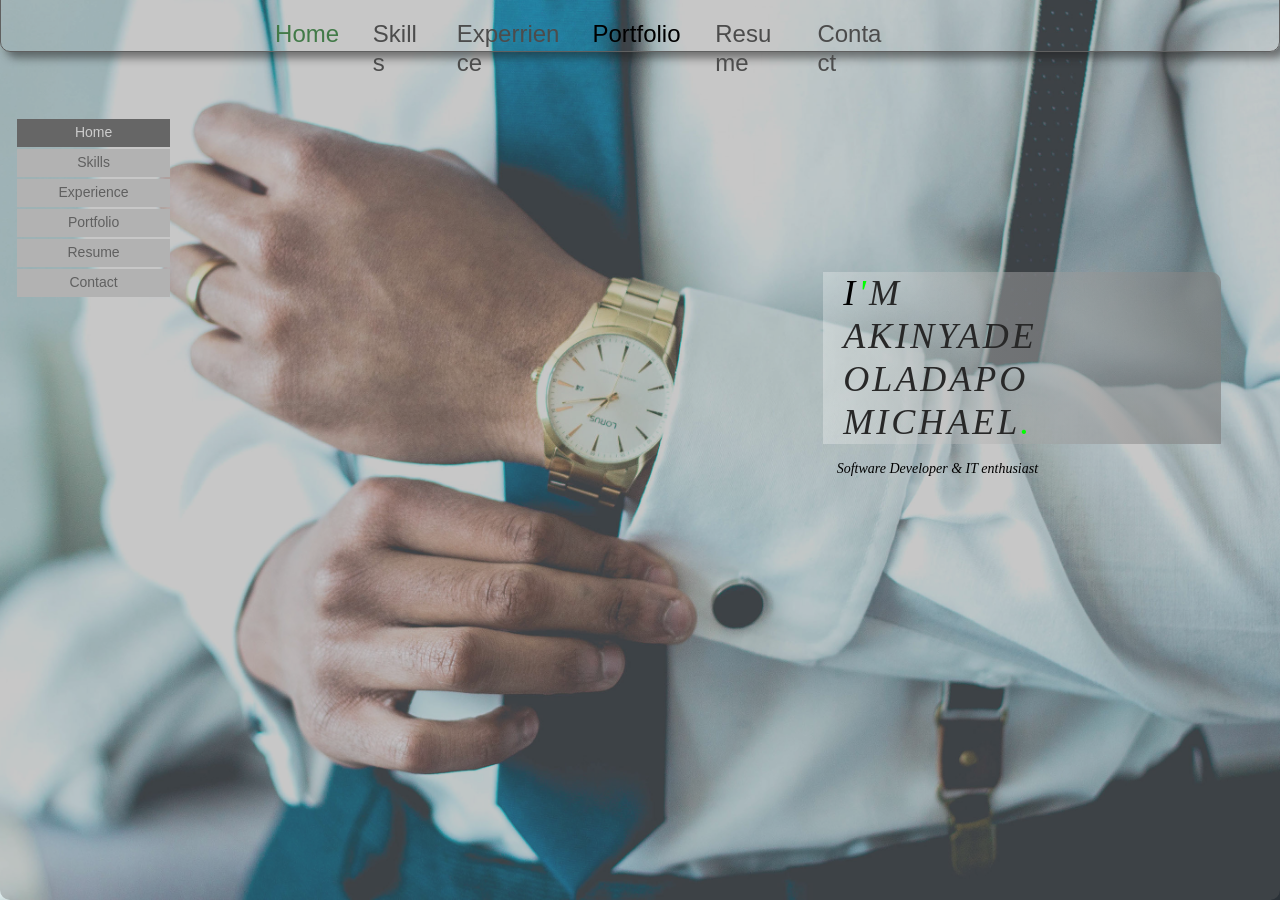
==== index.html @ 0bb9e260 "Update index.html" ====
<!DOCTYPE html>
<html class="nojs html css_verticalspacer" lang="en-US">
 <head>

  <meta http-equiv="Content-type" content="text/html;charset=UTF-8"/>
  <meta name="generator" content="2018.0.0.379"/>
  <meta name="viewport" content="width=device-width, initial-scale=1.0"/>
	 <link href="images/favicon-32x32.png" rel="icon" type="image/x-icon" />
  
  <script type="text/javascript">
   // Update the 'nojs'/'js' class on the html node
document.documentElement.className = document.documentElement.className.replace(/\bnojs\b/g, 'js');

// Check that all required assets are uploaded and up-to-date
if(typeof Muse == "undefined") window.Muse = {}; window.Muse.assets = {"required":["museutils.js", "museconfig.js", "jquery.watch.js", "jquery.musemenu.js", "jquery.musepolyfill.bgsize.js", "require.js", "index.css"], "outOfDate":[]};
</script>
	 
	    <script>
  (function(i,s,o,g,r,a,m){i['GoogleAnalyticsObject']=r;i[r]=i[r]||function(){
  (i[r].q=i[r].q||[]).push(arguments)},i[r].l=1*new Date();a=s.createElement(o),
  m=s.getElementsByTagName(o)[0];a.async=1;a.src=g;m.parentNode.insertBefore(a,m)
  })(window,document,'script','https://www.google-analytics.com/analytics.js','ga');

  ga('create', 'UA-104924282-1', 'auto');
  ga('send', 'pageview');

</script>

  
  <title>Home</title>
  <!-- CSS -->
  <link rel="stylesheet" type="text/css" href="css/site_global.css?crc=444006867"/>
  <link rel="stylesheet" type="text/css" href="css/master_a-master.css?crc=3962577273"/>
  <link rel="stylesheet" type="text/css" href="css/index.css?crc=4160471622" id="pagesheet"/>
  <link href="css/editedCss.css" rel="stylesheet" type="text/css">
    <link href="webfont/stylesheet.css" rel="stylesheet" type="text/css">
  <!-- Other scripts -->
  <script type="text/javascript">
   var __adobewebfontsappname__ = "muse";
</script>
  <!-- JS includes -->
  <!--[if lt IE 9]>
  <script src="scripts/html5shiv.js?crc=4241844378" type="text/javascript"></script>
  <![endif]-->
 
  <!-- Other scripts -->
  <script type="text/javascript">
   try {Typekit.load();} catch(e) {}
</script>
   <!--The following script tag downloads a font from the Adobe Edge Web Fonts server for use within the web page. We recommend that you do not modify it.-->
 <script>var __adobewebfontsappname__="dreamweaver"</script>
 <script src="http://use.edgefonts.net/average:n4:default;advent-pro:n6,n2:default;anonymous-pro:n7,i7:default.js" type="text/javascript"></script>
 </head>
 <body class="museBGSize">

	 
  <div class="rgba-background rounded-corners clearfix borderbox" id="page"><!-- column -->
   <div class="position_content" id="page_position_content">
    <div class="browser_width colelem" id="u364-bw">
     <header class="headerClass">
       <div class="clearfix" id="u364_align_to_page"> <a class="nonblock nontext MuseLinkActive clearfix grpelem" id="u368-4" href="index.html" data-sizePolicy="fixed" data-pintopage="page_fluidx">
         <!-- content -->
         <p>Home</p>
         </a> <a class="nonblock nontext clearfix grpelem" id="u371-4" href="skills.html" data-sizePolicy="fixed" data-pintopage="page_fluidx">
           <!-- content -->
           <p>Skills</p>
           </a> <a class="nonblock nontext clearfix grpelem" id="u374-4" href="experience.html" data-sizePolicy="fixed" data-pintopage="page_fluidx">
             <!-- content -->
             <p>Experrience</p>
             </a> <a class="nonblock nontext clearfix grpelem" id="u377-4" href="portfolio.html" data-sizePolicy="fixed" data-pintopage="page_fluidx">
               <!-- content -->
               <p>Portfolio</p>
               </a> <a class="nonblock nontext clearfix grpelem" id="u380-4" href="https://drive.google.com/file/d/1VL9vpYdP83VgEGeyen7foeqJvXFzO1p0/view?usp=sharing"  target="_blank" data-sizePolicy="fixed" data-pintopage="page_fluidx">
                 <!-- content -->
                 <p>Resume</p>
                 </a> <a class="nonblock nontext clearfix grpelem" id="u383-4" href="contact.html" data-sizePolicy="fixed" data-pintopage="page_fluidx">
                   <!-- content -->
                   <p>Contact</p>
                 </a></div>
     </header>
     <div class="shadow rounded-corners" id="u364"><!-- group -->
     </div>
</div>
    <div class="clearfix colelem" id="pmenuu420"><!-- group -->
		
     <nav class="MenuBar rounded-corners clearfix grpelem" id="menuu420"><!-- vertical box -->
      <div class="MenuItemContainer clearfix colelem" id="u421"><!-- horizontal box -->
       <a class="nonblock nontext MenuItem MenuItemWithSubMenu MuseMenuActive borderbox clearfix grpelem" id="u424" href="index.html"><!-- horizontal box --><div class="MenuItemLabel clearfix grpelem" id="u426-4" data-muse-temp-textContainer-sizePolicy="true" data-muse-temp-textContainer-pinning="true"><!-- content --><p>Home</p></div></a>
      </div>
      <div class="MenuItemContainer clearfix colelem" id="u428"><!-- horizontal box -->
       <a class="nonblock nontext MenuItem MenuItemWithSubMenu borderbox clearfix grpelem" id="u429" href="skills.html"><!-- horizontal box --><div class="MenuItemLabel clearfix grpelem" id="u431-4" data-muse-temp-textContainer-sizePolicy="true" data-muse-temp-textContainer-pinning="true"><!-- content --><p>Skills</p></div></a>
      </div>
      <div class="MenuItemContainer clearfix colelem" id="u466"><!-- horizontal box -->
       <a class="nonblock nontext MenuItem MenuItemWithSubMenu borderbox clearfix grpelem" id="u467" href="experience.html"><!-- horizontal box --><div class="MenuItemLabel clearfix grpelem" id="u469-4" data-muse-temp-textContainer-sizePolicy="true" data-muse-temp-textContainer-pinning="true"><!-- content --><p>Experience</p></div></a>
      </div>
      <div class="MenuItemContainer clearfix colelem" id="u487"><!-- horizontal box -->
       <a class="nonblock nontext MenuItem MenuItemWithSubMenu borderbox clearfix grpelem" id="u490" href="portfolio.html"><!-- horizontal box --><div class="MenuItemLabel clearfix grpelem" id="u492-4" data-muse-temp-textContainer-sizePolicy="true" data-muse-temp-textContainer-pinning="true"><!-- content --><p>Portfolio</p></div></a>
      </div>
      <div class="MenuItemContainer clearfix colelem" id="u508"><!-- horizontal box -->
       <a class="nonblock nontext MenuItem MenuItemWithSubMenu borderbox clearfix grpelem" id="u511" href="https://drive.google.com/file/d/1VL9vpYdP83VgEGeyen7foeqJvXFzO1p0/view?usp=sharing"  target="_blank"><!-- horizontal box --><div class="MenuItemLabel clearfix grpelem" id="u514-4" data-muse-temp-textContainer-sizePolicy="true" data-muse-temp-textContainer-pinning="true"><!-- content --><p>Resume</p></div></a>
      </div>
      <div class="MenuItemContainer clearfix colelem" id="u529"><!-- horizontal box -->
       <a class="nonblock nontext MenuItem MenuItemWithSubMenu borderbox clearfix grpelem" id="u532" href="contact.html"><!-- horizontal box --><div class="MenuItemLabel clearfix grpelem" id="u534-4" data-muse-temp-textContainer-sizePolicy="true" data-muse-temp-textContainer-pinning="true"><!-- content --><p>Contact</p></div></a>
      </div>
     </nav>
     <div class="gradient rounded-corners clearfix grpelem" id="u411-11" data-muse-temp-textContainer-sizePolicy="true" data-muse-temp-textContainer-pinning="true"><!-- content -->
       <div class="intro_txt">
       <p id="u411-4">I<span id="u411-2">'</span><span id="u411-3">M</span></p>
      <p id="u411-6">AKINYADE</p>
      <p id="u411-9"><span id="u411-7">OLADAPO MICHAEL</span><span id="u411-8">.</span></p>
     </div>
    </div>
    <div class="clearfix colelem" id="u414-4" data-muse-temp-textContainer-sizePolicy="true" data-muse-temp-textContainer-pinning="true"><!-- content -->
     <p class="intro_txt_p">Software Developer &amp; IT enthusiast</p>
    </div>
    <div class="verticalspacer" data-offset-top="0" data-content-above-spacer="437" data-content-below-spacer="62" data-sizePolicy="fixed" data-pintopage="page_fixedLeft"></div>
   </div>
  </div>
 
  <!-- Other scripts -->
  <script type="text/javascript">
   // Decide weather to suppress missing file error or not based on preference setting
var suppressMissingFileError = false
</script>
  <script type="text/javascript">
   window.Muse.assets.check=function(d){if(!window.Muse.assets.checked){window.Muse.assets.checked=!0;var b={},c=function(a,b){if(window.getComputedStyle){var c=window.getComputedStyle(a,null);return c&&c.getPropertyValue(b)||c&&c[b]||""}if(document.documentElement.currentStyle)return(c=a.currentStyle)&&c[b]||a.style&&a.style[b]||"";return""},a=function(a){if(a.match(/^rgb/))return a=a.replace(/\s+/g,"").match(/([\d\,]+)/gi)[0].split(","),(parseInt(a[0])<<16)+(parseInt(a[1])<<8)+parseInt(a[2]);if(a.match(/^\#/))return parseInt(a.substr(1),
16);return 0},g=function(g){for(var f=document.getElementsByTagName("link"),h=0;h<f.length;h++)if("text/css"==f[h].type){var i=(f[h].href||"").match(/\/?css\/([\w\-]+\.css)\?crc=(\d+)/);if(!i||!i[1]||!i[2])break;b[i[1]]=i[2]}f=document.createElement("div");f.className="version";f.style.cssText="display:none; width:1px; height:1px;";document.getElementsByTagName("body")[0].appendChild(f);for(h=0;h<Muse.assets.required.length;){var i=Muse.assets.required[h],l=i.match(/([\w\-\.]+)\.(\w+)$/),k=l&&l[1]?
l[1]:null,l=l&&l[2]?l[2]:null;switch(l.toLowerCase()){case "css":k=k.replace(/\W/gi,"_").replace(/^([^a-z])/gi,"_$1");f.className+=" "+k;k=a(c(f,"color"));l=a(c(f,"backgroundColor"));k!=0||l!=0?(Muse.assets.required.splice(h,1),"undefined"!=typeof b[i]&&(k!=b[i]>>>24||l!=(b[i]&16777215))&&Muse.assets.outOfDate.push(i)):h++;f.className="version";break;case "js":h++;break;default:throw Error("Unsupported file type: "+l);}}d?d().jquery!="1.8.3"&&Muse.assets.outOfDate.push("jquery-1.8.3.min.js"):Muse.assets.required.push("jquery-1.8.3.min.js");
f.parentNode.removeChild(f);if(Muse.assets.outOfDate.length||Muse.assets.required.length)f="Some files on the server may be missing or incorrect. Clear browser cache and try again. If the problem persists please contact website author.",g&&Muse.assets.outOfDate.length&&(f+="\nOut of date: "+Muse.assets.outOfDate.join(",")),g&&Muse.assets.required.length&&(f+="\nMissing: "+Muse.assets.required.join(",")),suppressMissingFileError?(f+="\nUse SuppressMissingFileError key in AppPrefs.xml to show missing file error pop up.",console.log(f)):alert(f)};location&&location.search&&location.search.match&&location.search.match(/muse_debug/gi)?
setTimeout(function(){g(!0)},5E3):g()}};
var muse_init=function(){require.config({baseUrl:""});require(["jquery","museutils","whatinput","jquery.watch","jquery.musemenu","jquery.musepolyfill.bgsize"],function(d){var $ = d;$(document).ready(function(){try{
window.Muse.assets.check($);/* body */
Muse.Utils.transformMarkupToFixBrowserProblemsPreInit();/* body */
Muse.Utils.prepHyperlinks(true);/* body */
Muse.Utils.resizeHeight('.browser_width');/* resize height */
Muse.Utils.requestAnimationFrame(function() { $('body').addClass('initialized'); });/* mark body as initialized */
Muse.Utils.makeButtonsVisibleAfterSettingMinWidth();/* body */
Muse.Utils.initWidget('.MenuBar', ['#bp_infinity'], function(elem) { return $(elem).museMenu(); });/* unifiedNavBar */
Muse.Utils.fullPage('#page');/* 100% height page */
Muse.Utils.showWidgetsWhenReady();/* body */
Muse.Utils.transformMarkupToFixBrowserProblems();/* body */
}catch(b){if(b&&"function"==typeof b.notify?b.notify():Muse.Assert.fail("Error calling selector function: "+b),false)throw b;}})})};

</script>
  <!-- RequireJS script -->
  <script src="scripts/require.js?crc=4157109226" type="text/javascript" async data-main="scripts/museconfig.js?crc=4153641093" onload="if (requirejs) requirejs.onError = function(requireType, requireModule) { if (requireType && requireType.toString && requireType.toString().indexOf && 0 <= requireType.toString().indexOf('#scripterror')) window.Muse.assets.check(); }" onerror="window.Muse.assets.check();"></script>
	 </div>
   </body>
</html>
---- css/site_global.css ----
html{min-height:100%;min-width:100%;-ms-text-size-adjust:none;}body,div,dl,dt,dd,ul,ol,li,nav,h1,h2,h3,h4,h5,h6,pre,code,form,fieldset,legend,input,button,textarea,p,blockquote,th,td,a{margin:0px;padding:0px;border-width:0px;border-style:solid;border-color:transparent;-webkit-transform-origin:left top;-ms-transform-origin:left top;-o-transform-origin:left top;transform-origin:left top;background-repeat:no-repeat;}button.submit-btn{-moz-box-sizing:content-box;-webkit-box-sizing:content-box;box-sizing:content-box;}.transition{-webkit-transition-property:background-image,background-position,background-color,border-color,border-radius,color,font-size,font-style,font-weight,letter-spacing,line-height,text-align,box-shadow,text-shadow,opacity;transition-property:background-image,background-position,background-color,border-color,border-radius,color,font-size,font-style,font-weight,letter-spacing,line-height,text-align,box-shadow,text-shadow,opacity;}.transition *{-webkit-transition:inherit;transition:inherit;}table{border-collapse:collapse;border-spacing:0px;}fieldset,img{border:0px;border-style:solid;-webkit-transform-origin:left top;-ms-transform-origin:left top;-o-transform-origin:left top;transform-origin:left top;}address,caption,cite,code,dfn,em,strong,th,var,optgroup{font-style:inherit;font-weight:inherit;}del,ins{text-decoration:none;}li{list-style:none;}caption,th{text-align:left;}h1,h2,h3,h4,h5,h6{font-size:100%;font-weight:inherit;}input,button,textarea,select,optgroup,option{font-family:inherit;font-size:inherit;font-style:inherit;font-weight:inherit;}.form-grp input,.form-grp textarea{-webkit-appearance:none;-webkit-border-radius:0;}body{font-family:Arial, Helvetica Neue, Helvetica, sans-serif;text-align:left;font-size:14px;line-height:17px;word-wrap:break-word;text-rendering:optimizeLegibility;-moz-font-feature-settings:'liga';-ms-font-feature-settings:'liga';-webkit-font-feature-settings:'liga';font-feature-settings:'liga';}a:link{color:#0000FF;text-decoration:underline;}a:visited{color:#800080;text-decoration:underline;}a:hover{color:#0000FF;text-decoration:underline;}a:active{color:#EE0000;text-decoration:underline;}a.nontext{color:black;text-decoration:none;font-style:normal;font-weight:normal;}.normal_text{color:#000000;direction:ltr;font-family:Arial, Helvetica Neue, Helvetica, sans-serif;font-size:14px;font-style:normal;font-weight:normal;letter-spacing:0px;line-height:17px;text-align:left;text-decoration:none;text-indent:0px;text-transform:none;vertical-align:0px;padding:0px;}.list0 li:before{position:absolute;right:100%;letter-spacing:0px;text-decoration:none;font-weight:normal;font-style:normal;}.rtl-list li:before{right:auto;left:100%;}.nls-None > li:before,.nls-None .list3 > li:before,.nls-None .list6 > li:before{margin-right:6px;content:'•';}.nls-None .list1 > li:before,.nls-None .list4 > li:before,.nls-None .list7 > li:before{margin-right:6px;content:'○';}.nls-None,.nls-None .list1,.nls-None .list2,.nls-None .list3,.nls-None .list4,.nls-None .list5,.nls-None .list6,.nls-None .list7,.nls-None .list8{padding-left:34px;}.nls-None.rtl-list,.nls-None .list1.rtl-list,.nls-None .list2.rtl-list,.nls-None .list3.rtl-list,.nls-None .list4.rtl-list,.nls-None .list5.rtl-list,.nls-None .list6.rtl-list,.nls-None .list7.rtl-list,.nls-None .list8.rtl-list{padding-left:0px;padding-right:34px;}.nls-None .list2 > li:before,.nls-None .list5 > li:before,.nls-None .list8 > li:before{margin-right:6px;content:'-';}.nls-None.rtl-list > li:before,.nls-None .list1.rtl-list > li:before,.nls-None .list2.rtl-list > li:before,.nls-None .list3.rtl-list > li:before,.nls-None .list4.rtl-list > li:before,.nls-None .list5.rtl-list > li:before,.nls-None .list6.rtl-list > li:before,.nls-None .list7.rtl-list > li:before,.nls-None .list8.rtl-list > li:before{margin-right:0px;margin-left:6px;}.TabbedPanelsTab{white-space:nowrap;}.MenuBar .MenuBarView,.MenuBar .SubMenuView{display:block;list-style:none;}.MenuBar .SubMenu{display:none;position:absolute;}.NoWrap{white-space:nowrap;word-wrap:normal;}.rootelem{margin-left:auto;margin-right:auto;}.colelem{display:inline;float:left;clear:both;}.clearfix:after{content:"\0020";visibility:hidden;display:block;height:0px;clear:both;}*:first-child+html .clearfix{zoom:1;}.clip_frame{overflow:hidden;}.popup_anchor{position:relative;width:0px;height:0px;}.allow_click_through *{pointer-events:auto;}.popup_element{z-index:100000;}.svg{display:block;vertical-align:top;}span.wrap{content:'';clear:left;display:block;}span.actAsInlineDiv{display:inline-block;}.position_content,.excludeFromNormalFlow{float:left;}.preload_images{position:absolute;overflow:hidden;left:-9999px;top:-9999px;height:1px;width:1px;}.preload{height:1px;width:1px;}.animateStates{-webkit-transition:0.3s ease-in-out;-moz-transition:0.3s ease-in-out;-o-transition:0.3s ease-in-out;transition:0.3s ease-in-out;}[data-whatinput="mouse"] *:focus,[data-whatinput="touch"] *:focus,input:focus,textarea:focus{outline:none;}textarea{resize:none;overflow:auto;}.allow_click_through,.fld-prompt{pointer-events:none;}.wrapped-input{position:absolute;top:0px;left:0px;background:transparent;border:none;}.submit-btn{z-index:50000;cursor:pointer;}.anchor_item{width:22px;height:18px;}.MenuBar .SubMenuVisible,.MenuBarVertical .SubMenuVisible,.MenuBar .SubMenu .SubMenuVisible,.popup_element.Active,span.actAsPara,.actAsDiv,a.nonblock.nontext,img.block{display:block;}.widget_invisible,.js .invi,.js .mse_pre_init{visibility:hidden;}.ose_ei{visibility:hidden;z-index:0;}.always_vert_scroll{overflow-y:scroll;}.always_horz_scroll{overflow-x:scroll;}.fullscreen{overflow:hidden;left:0px;top:0px;position:fixed;height:100%;width:100%;-moz-box-sizing:border-box;-webkit-box-sizing:border-box;-ms-box-sizing:border-box;box-sizing:border-box;}.fullwidth{position:absolute;}.borderbox{-moz-box-sizing:border-box;-webkit-box-sizing:border-box;-ms-box-sizing:border-box;box-sizing:border-box;}.scroll_wrapper{position:absolute;overflow:auto;left:0px;right:0px;top:0px;bottom:0px;padding-top:0px;padding-bottom:0px;margin-top:0px;margin-bottom:0px;}.browser_width > *{position:absolute;left:0px;right:0px;}.grpelem,.accordion_wrapper{display:inline;float:left;}.fld-checkbox input[type=checkbox],.fld-radiobutton input[type=radio]{position:absolute;overflow:hidden;clip:rect(0px, 0px, 0px, 0px);height:1px;width:1px;margin:-1px;padding:0px;border:0px;}.fld-checkbox input[type=checkbox] + label,.fld-radiobutton input[type=radio] + label{display:inline-block;background-repeat:no-repeat;cursor:pointer;float:left;width:100%;height:100%;}.pointer_cursor,.fld-recaptcha-mode,.fld-recaptcha-refresh,.fld-recaptcha-help{cursor:pointer;}p,h1,h2,h3,h4,h5,h6,ol,ul,span.actAsPara{max-height:1000000px;}.superscript{vertical-align:super;font-size:66%;line-height:0px;}.subscript{vertical-align:sub;font-size:66%;line-height:0px;}.horizontalSlideShow{-ms-touch-action:pan-y;touch-action:pan-y;}.verticalSlideShow{-ms-touch-action:pan-x;touch-action:pan-x;}.colelem100,.verticalspacer{
	clear: both;
	margin-top: 78px;
	margin-left: 0px;
}.list0 li,.MenuBar .MenuItemContainer,.SlideShowContentPanel .fullscreen img,.css_verticalspacer .verticalspacer{position:relative;}.popup_element.Inactive,.js .disn,.js .an_invi,.hidden,.breakpoint{display:none;}#muse_css_mq{position:absolute;display:none;background-color:#FFFFFE;}.fluid_height_spacer{width:0.01px;}.muse_check_css{display:none;position:fixed;}@media screen and (-webkit-min-device-pixel-ratio:0){body{text-rendering:auto;}}

/*.no_vert_scroll{overflow-y:hidden;}*/
---- css/master_a-master.css ----
#u364 {
	box-shadow: 6px 6px 8px rgba(28,28,28,0.5);
	border-style: solid;
	border-width: 1px;
	border-color: #606060;
	background-color: transparent;
	border-radius: 0px 0px 10px 10px;
}
#u364_align_to_page {
	max-width: 1480px;
}
#u368-4 {
	background-color: transparent;
	line-height: 29px;
	font-size: 24px;
	color: #4C4C4C;
	font-family: bebas-neue-v14-deprecated, sans-serif;
	font-weight: 400;
}
#u368-4:hover p {
	color: #DBDBDB;
	visibility: inherit;
}
#u371-4 {
	background-color: transparent;
	line-height: 29px;
	font-size: 24px;
	color: #4C4C4C;
	font-family: bebas-neue-v14-deprecated, sans-serif;
	font-weight: 400;
}
#u371-4:hover p {
	color: #DBDBDB;
	visibility: inherit;
}
#u371-4:active p {
	color: #FFFFFF;
	visibility: inherit;
}
#u374-4 {
	background-color: transparent;
	line-height: 29px;
	font-size: 24px;
	color: #4C4C4C;
	font-family: bebas-neue-v14-deprecated, sans-serif;
	font-weight: 400;
}
#u374-4:hover p {
	color: #DBDBDB;
	visibility: inherit;
}
#u374-4:active p {
	color: #FFFFFF;
	visibility: inherit;
}
#u377-4 {
	background-color: transparent;
	line-height: 29px;
	font-size: 24px;
	color: #000000;
	font-family: bebas-neue-v14-deprecated, sans-serif;
	font-weight: 400;
}
#u377-4:hover p {
	color: #DBDBDB;
	visibility: inherit;
}
#u377-4:active p {
	color: #FFFFFF;
	visibility: inherit;
}
#u380-4 {
	background-color: transparent;
	line-height: 29px;
	font-size: 24px;
	color: #4C4C4C;
	font-family: bebas-neue-v14-deprecated, sans-serif;
	font-weight: 400;
}
#u380-4:hover p {
	color: #DBDBDB;
	visibility: inherit;
}
#u380-4:active p {
	color: #FFFFFF;
	visibility: inherit;
}
#u383-4 {
	background-color: transparent;
	line-height: 29px;
	font-size: 24px;
	color: #4C4C4C;
	font-family: bebas-neue-v14-deprecated, sans-serif;
	font-weight: 400;
}
#u383-4:hover p {
	color: #DBDBDB;
	visibility: inherit;
}
#u383-4:active p {
	color: #FFFFFF;
	visibility: inherit;
}
#u368-4.MuseLinkActive p, #u371-4.MuseLinkActive p, #u374-4.MuseLinkActive p, #u377-4.MuseLinkActive p, #u380-4.MuseLinkActive p, #u383-4.MuseLinkActive p {
	color: #427A48;
	visibility: inherit;
}

#menuu420 {
	border-width: 0px;
	border-color: transparent;
	background-color: transparent;
	border-radius: 10px;
}
#u424 {
	background-color: #B2B2B2;
}
#u424:hover {
	background-color: #999999;
}
#u424:active {
	background-color: #6B6B6B;
}
#u426-4 {
	border-width: 0px;
	border-color: transparent;
	background-color: transparent;
	text-align: center;
	color: #606060;
	font-family: Helvetica, Helvetica Neue, Arial, sans-serif;
}
#u424.MuseMenuActive #u426-4 p {
	color: #CCCCCC;
	visibility: inherit;
}
#u429 {
	background-color: #B2B2B2;
}
#u429:hover {
	background-color: #999999;
}
#u429:active {
	background-color: #6B6B6B;
}
#u431-4 {
	border-width: 0px;
	border-color: transparent;
	background-color: transparent;
	text-align: center;
	color: #606060;
	font-family: Helvetica, Helvetica Neue, Arial, sans-serif;
}
#u467 {
	background-color: #B2B2B2;
}
#u467:hover {
	background-color: #999999;
}
#u467:active {
	background-color: #6B6B6B;
}
#u469-4 {
	border-width: 0px;
	border-color: transparent;
	background-color: transparent;
	text-align: center;
	color: #606060;
	font-family: Helvetica, Helvetica Neue, Arial, sans-serif;
}
#u490 {
	background-color: #B2B2B2;
}
#u490:hover {
	background-color: #999999;
}
#u490:active {
	background-color: #6B6B6B;
}
#u492-4 {
	border-width: 0px;
	border-color: transparent;
	background-color: transparent;
	text-align: center;
	color: #606060;
	font-family: Helvetica, Helvetica Neue, Arial, sans-serif;
}
#u511 {
	background-color: #B2B2B2;
}
#u511:hover {
	background-color: #999999;
}
#u511:active {
	background-color: #6B6B6B;
}
#u514-4 {
	border-width: 0px;
	border-color: transparent;
	background-color: transparent;
	text-align: center;
	color: #606060;
	font-family: Helvetica, Helvetica Neue, Arial, sans-serif;
}
#u421, #u428, #u466, #u487, #u508, #u529 {
	background-color: transparent;
}
#u532 {
	background-color: #B2B2B2;
}
#u532:hover {
	background-color: #999999;
}
#u532:active {
	background-color: #6B6B6B;
}
#u424.MuseMenuActive, #u429.MuseMenuActive, #u467.MuseMenuActive, #u490.MuseMenuActive, #u511.MuseMenuActive, #u532.MuseMenuActive {
	background-color: #666666;
}
#u534-4 {
	border-width: 0px;
	border-color: transparent;
	background-color: transparent;
	text-align: center;
	color: #606060;
	font-family: Helvetica, Helvetica Neue, Arial, sans-serif;
}
#u429.MuseMenuActive #u431-4 p, #u467.MuseMenuActive #u469-4 p, #u490.MuseMenuActive #u492-4 p, #u511.MuseMenuActive #u514-4 p, #u532.MuseMenuActive #u534-4 p {
	color: #CCCCCC;
	visibility: inherit;
	font-family: Helvetica, Helvetica Neue, Arial, sans-serif;
}
.MenuItem {
	cursor: pointer;
}
#u411-11 {
	background: -webkit-gradient(linear, left center, right center, from(rgba(255,255,255,0.3)), color-stop(100%, rgba(127,127,127,0.65)));
	background: -webkit-linear-gradient(left, rgba(255,255,255,0.3), rgba(127,127,127,0.65) 100%);
	background: linear-gradient(to right, rgba(255,255,255,0.3), rgba(127,127,127,0.65) 100%);
filter:progid:DXImageTransform.Microsoft.gradient(startColorstr=#4CFFFFFF, endColorstr=#A57F7F7F, GradientType=1);
	-ms-filter: "progid:DXImageTransform.Microsoft.gradient(startColorstr='#4CFFFFFF', endColorstr='#A57F7F7F', GradientType=1)";
	border-radius: 0px 10px 0px 0px;
	font-size: 36px;
	line-height: 43px;
	font-family: cantata-one, serif;
	font-weight: 400;
	font-style: italic;
}
#u411-4, #u411-9 {
	color: #000000;
}
#u411-3, #u411-6, #u411-7 {
	color: #282828;
}
#u411-2, #u411-8 {
	color: #00FF00;
}
#u414-4 {
	background-color: transparent;
	font-family: cantata-one, serif;
	font-weight: 400;
	font-style: italic;
}
---- css/index.css ----
.version.index{color:#0000F7;background-color:#FBC246;}#muse_css_mq{background-color:#FFFFFF;}#page{z-index:1;min-height:499.95000000000005px;background-image:none;border-width:0px;border-color:#000000;background-color:#C7C7C7;background-color:rgba(96,96,96,0.35);border-radius:0px 0px 10px 10px ;padding-bottom:0px;width:100%;max-width:1480px;margin-left:auto;margin-right:auto;}#page_position_content{margin-top:-1px;padding-bottom:62px;width:100%;}#u364{z-index:2;min-height:53px;padding-bottom:9px;}#u364_align_to_page{margin-left:auto;margin-right:auto;position:relative;}#u368-4{z-index:55;width:68px;min-height:33px;position:relative;margin-right:-10000px;margin-top:20px;left:21.49%;}#u368-4:hover{padding-top:0px;padding-bottom:0px;min-height:33px;width:68px;margin:20px -10000px 0px 0%;}#u368-4.MuseLinkActive{padding-top:0px;padding-bottom:0px;min-height:33px;width:68px;margin:20px -10000px 0px 0%;}#u371-4{z-index:67;width:53px;min-height:33px;position:relative;margin-right:-10000px;margin-top:20px;left:29.13%;}#u371-4:hover{padding-top:0px;padding-bottom:0px;min-height:33px;width:53px;margin:20px -10000px 0px 0%;}#u371-4:active{padding-top:0px;padding-bottom:0px;min-height:33px;width:53px;margin:20px -10000px 0px 0%;}#u371-4.MuseLinkActive{padding-top:0px;padding-bottom:0px;min-height:33px;width:53px;margin:20px -10000px 0px 0%;}#u374-4{z-index:59;width:112px;min-height:32px;position:relative;margin-right:-10000px;margin-top:20px;left:35.68%;}#u374-4:hover{padding-top:0px;padding-bottom:0px;min-height:32px;width:112px;margin:20px -10000px 0px 0%;}#u374-4:active{padding-top:0px;padding-bottom:0px;min-height:32px;width:112px;margin:20px -10000px 0px 0%;}#u374-4.MuseLinkActive{padding-top:0px;padding-bottom:0px;min-height:32px;width:112px;margin:20px -10000px 0px 0%;}#u377-4{z-index:63;width:97px;min-height:33px;position:relative;margin-right:-10000px;margin-top:20px;left:46.29%;}#u377-4:hover{padding-top:0px;padding-bottom:0px;min-height:33px;width:97px;margin:20px -10000px 0px 0%;}#u377-4:active{padding-top:0px;padding-bottom:0px;min-height:33px;width:97px;margin:20px -10000px 0px 0%;}#u377-4.MuseLinkActive{padding-top:0px;padding-bottom:0px;min-height:33px;width:97px;margin:20px -10000px 0px 0%;}#u380-4{z-index:71;width:73px;min-height:33px;position:relative;margin-right:-10000px;margin-top:20px;left:55.88%;}#u380-4:hover{padding-top:0px;padding-bottom:0px;min-height:33px;width:73px;margin:20px -10000px 0px 0%;}#u380-4:active{padding-top:0px;padding-bottom:0px;min-height:33px;width:73px;margin:20px -10000px 0px 0%;}#u383-4{z-index:75;width:73px;min-height:33px;position:relative;margin-right:-10000px;margin-top:20px;left:63.86%;}#u380-4.MuseLinkActive,#u383-4:hover{padding-top:0px;padding-bottom:0px;min-height:33px;width:73px;margin:20px -10000px 0px 0%;}#u383-4:active{padding-top:0px;padding-bottom:0px;min-height:33px;width:73px;margin:20px -10000px 0px 0%;}#u383-4.MuseLinkActive{padding-top:0px;padding-bottom:0px;min-height:33px;width:73px;margin:20px -10000px 0px 0%;}.js body{visibility:hidden;}.js body.initialized{visibility:visible;}#u364-bw{z-index:2;min-height:53px;}#pmenuu420{z-index:18;margin-top:42px;width:100%;}#menuu420{z-index:18;position:relative;margin-right:-10000px;width:11.9%;left:1.36%;}#u421{position:relative;width:100%;}#u424{min-height:17px;padding-bottom:11px;position:relative;margin-right:-10000px;width:100%;}#u424:hover{min-height:17px;width:100%;margin:0px -10000px 0px 0%;}#u424:active{min-height:17px;width:100%;margin:0px -10000px 0px 0%;}#u426-4{min-height:17px;position:relative;margin-right:-10000px;top:5px;width:100%;}#u424:hover #u426-4{padding-top:0px;padding-bottom:0px;min-height:17px;width:100%;margin:0px -10000px 0px 0%;}#u424:active #u426-4{padding-top:0px;padding-bottom:0px;min-height:17px;width:100%;margin:0px -10000px 0px 0%;}#u429{min-height:17px;padding-bottom:11px;position:relative;margin-right:-10000px;width:100%;}#u424.MuseMenuActive,#u429:hover{min-height:17px;width:100%;margin:0px -10000px 0px 0%;}#u429:active{min-height:17px;width:100%;margin:0px -10000px 0px 0%;}#u431-4{min-height:17px;position:relative;margin-right:-10000px;top:5px;width:100%;}#u424.MuseMenuActive #u426-4,#u429:hover #u431-4{padding-top:0px;padding-bottom:0px;min-height:17px;width:100%;margin:0px -10000px 0px 0%;}#u429:active #u431-4{padding-top:0px;padding-bottom:0px;min-height:17px;width:100%;margin:0px -10000px 0px 0%;}#u467{min-height:17px;padding-bottom:11px;position:relative;margin-right:-10000px;width:100%;}#u429.MuseMenuActive,#u467:hover{min-height:17px;width:100%;margin:0px -10000px 0px 0%;}#u467:active{min-height:17px;width:100%;margin:0px -10000px 0px 0%;}#u469-4{min-height:17px;position:relative;margin-right:-10000px;top:5px;width:100%;}#u429.MuseMenuActive #u431-4,#u467:hover #u469-4{padding-top:0px;padding-bottom:0px;min-height:17px;width:100%;margin:0px -10000px 0px 0%;}#u467:active #u469-4{padding-top:0px;padding-bottom:0px;min-height:17px;width:100%;margin:0px -10000px 0px 0%;}#u490{min-height:17px;padding-bottom:11px;position:relative;margin-right:-10000px;width:100%;}#u467.MuseMenuActive,#u490:hover{min-height:17px;width:100%;margin:0px -10000px 0px 0%;}#u490:active{min-height:17px;width:100%;margin:0px -10000px 0px 0%;}#u492-4{min-height:17px;position:relative;margin-right:-10000px;top:5px;width:100%;}#u467.MuseMenuActive #u469-4,#u490:hover #u492-4{padding-top:0px;padding-bottom:0px;min-height:17px;width:100%;margin:0px -10000px 0px 0%;}#u490:active #u492-4{padding-top:0px;padding-bottom:0px;min-height:17px;width:100%;margin:0px -10000px 0px 0%;}#u511{min-height:17px;padding-bottom:11px;position:relative;margin-right:-10000px;width:100%;}#u490.MuseMenuActive,#u511:hover{min-height:17px;width:100%;margin:0px -10000px 0px 0%;}#u511:active{min-height:17px;width:100%;margin:0px -10000px 0px 0%;}#u514-4{min-height:17px;position:relative;margin-right:-10000px;top:5px;width:100%;}#u490.MuseMenuActive #u492-4,#u511:hover #u514-4{padding-top:0px;padding-bottom:0px;min-height:17px;width:100%;margin:0px -10000px 0px 0%;}#u511:active #u514-4{padding-top:0px;padding-bottom:0px;min-height:17px;width:100%;margin:0px -10000px 0px 0%;}#u428,#u466,#u487,#u508,#u529{margin-top:2px;position:relative;width:100%;}#u532{min-height:17px;padding-bottom:11px;position:relative;margin-right:-10000px;width:100%;}#u511.MuseMenuActive,#u532:hover{min-height:17px;width:100%;margin:0px -10000px 0px 0%;}#u532:active{min-height:17px;width:100%;margin:0px -10000px 0px 0%;}#u532.MuseMenuActive{min-height:17px;width:100%;margin:0px -10000px 0px 0%;}#u534-4{min-height:17px;position:relative;margin-right:-10000px;top:5px;width:100%;}#u511.MuseMenuActive #u514-4,#u532:hover #u534-4{padding-top:0px;padding-bottom:0px;min-height:17px;width:100%;margin:0px -10000px 0px 0%;}#u532:active #u534-4{padding-top:0px;padding-bottom:0px;min-height:17px;width:100%;margin:0px -10000px 0px 0%;}#u532.MuseMenuActive #u534-4{padding-top:0px;padding-bottom:0px;min-height:17px;width:100%;margin:0px -10000px 0px 0%;}#u411-11{z-index:3;min-height:135px;position:relative;margin-right:-10000px;margin-top:153px;width:31.09%;left:64.33%;}#u414-4{z-index:14;min-height:29px;margin-top:16px;position:relative;width:20.68%;margin-left:64.33%;}.css_verticalspacer .verticalspacer{height:calc(100vh - 499px);}.html{background:#BFDEE1 url("../images/jonathan-francisca-227556-unsplash.jpg?crc=13856066") no-repeat right center scroll;background-size:cover;}body{position:relative;min-width:320px;}
---- css/editedCss.css ----
@import url("../../webfonts/Anonymous_Pro_1/stylesheet.css");
@import url("../../webfonts/Anonymous_2/stylesheet.css");
@import url("../../webfonts/Anonymous_3/stylesheet.css");


@media screen{
}

@font-face {
    font-family: mySiteFont;
    src: url(../fonts/gomarice_goma_block.ttf);
}



.intro_txt {
	margin-left: 5%;
	margin-right: 5px;
	text-align: left;
	letter-spacing: 3px;
}
.intro_txt_p {
	margin-left: 5%;
}

.museBGSize {

}.prof_skills {
	height: 13%;
	font-family: average;
	font-style: normal;
	font-weight: 800;
	font-variant: small-caps;
	font-size: 400%;
	padding-top: 94px;
	color: rgba(233,231,231,1.00);
	text-align: center;
	width: 97vmax;
}
.sub_txt {
	text-align: center;
	font-family: average;
	font-style: normal;
	font-weight: 400;
	color: rgba(233,231,231,1.00);
	font-variant: small-caps;
	font-size: 200%;
	padding-top: 43px;
	float: none;
	line-height: 35px;
	margin-top: 27px;
	padding-bottom: 0px;
}

.progress-bar {
	display: -webkit-box;
	display: -ms-flexbox;
	display: flex;
	-webkit-box-orient: vertical;
	-webkit-box-direction: normal;
	-ms-flex-direction: column;
	flex-direction: column;
	-webkit-box-pack: center;
	-ms-flex-pack: center;
	justify-content: center;
	color: #E9E7E7;
	text-align: center;
	background-color: #427A48;
	transition: width 0.6s ease;
	margin-left: 21px;
	-webkit-box-shadow: 0px 0px;
	box-shadow: 0px 0px;
	border-radius: 4px;
}

.progress-bar:hover {
	display: -webkit-box;
	display: -ms-flexbox;
	display: flex;
	-webkit-box-orient: vertical;
	-webkit-box-direction: normal;
	-ms-flex-direction: column;
	flex-direction: column;
	-webkit-box-pack: center;
	-ms-flex-pack: center;
	justify-content: center;
	color: #E9E7E7;
	text-align: center;
	background-color: #4A8A51;
	transition: width 0.6s ease;
	margin-left: 21px;
	-webkit-box-shadow: 0px 0px;
	box-shadow: 0px 0px;
	border-radius: 4px;
}

.skills_list {
	margin-top: 4vmax;
	float: none;
	clear: none;
	text-align: left;
	margin-left: 21vmax;
	color: rgba(233,231,231,1.00);
	font-family: Segoe, "Segoe UI", "DejaVu Sans", "Trebuchet MS", Verdana, sans-serif;
	font-style: normal;
	font-weight: 600;
	font-size: medium;
	font-variant: small-caps;
	margin-right: 25vmax;
	padding-bottom: 1px;


}
.java_list {
	margin-bottom: 15px;
	text-align: left;
}
.sk_line {
}
.sk_line.js {
	margin-left: -30px;
}

.sk_line.a {
	margin-left: -91px;
}



.museSkillsbdy {
	position: relative;
	width: auto;
	height: auto;

}
.museSkillsbdy.exp {
	background-color: rgba(233,231,231,1.00);
	background-image: url(../images/hunters-race-408744-unsplash.jpg), -webkit-linear-gradient(270deg,rgba(255,255,255,1.00) 0%,rgba(100,99,99,0.31) 100%);
	background-image: url(../images/hunters-race-408744-unsplash.jpg), -moz-linear-gradient(270deg,rgba(255,255,255,1.00) 0%,rgba(100,99,99,0.31) 100%);
	background-image: url(../images/hunters-race-408744-unsplash.jpg), -o-linear-gradient(270deg,rgba(255,255,255,1.00) 0%,rgba(100,99,99,0.31) 100%);
	background-image: url(../images/hunters-race-408744-unsplash.jpg), linear-gradient(180deg,rgba(255,255,255,1.00) 0%,rgba(100,99,99,0.31) 100%);
	background-repeat: no-repeat;
	background-size: cover;
	position: relative;
}

.museSkillsbdy1 {
	position: relative;
}
.spacePage {
	height: 75px;



}
.sk_line.a1 {
	padding-left: 0px;
	padding-right: 0px;
	margin-left: -110px;
}
.sk_line.acss {
	margin-left: 9px;
}
.sk_line.at {
	margin-left: -76px;
}
.sk_line.adbg {
	margin-left: -38px;
}
.sk_line.nt {
	margin-left: -46px;
}
.sk_line.ts {
	margin-left: -82px;
}
.sk_line.ad {
	margin-left: -73px;
}
.sk_line.btrp {
	margin-left: -27px;
}
.sk_line.vide {
	margin-left: -845px;
	text-align: center;
}
.sk_line.rdbms {
	margin-left: -32px;
}
.sk_line.cloud {
	margin-left: -755px;
	text-align: center;
}
.sk_line.ats {
	margin-left: -841px;
	text-align: center;
}
.sk_line.git {
	margin-left: -800px;
	text-align: center;
}
.divider_line {
	width: 671px;
	height: 600px;
	border-right: 3px dotted rgba(23,188,41,0.78);
	position: absolute;
	margin-top: 116px;
}
.left2 {
	position: relative;
	top: 381px;
}

.right_exp {
	position: relative;
	right: -748px;
	width: 231px;
	bottom: -115px;
	height: 88px;
}
.right_exp.n2 {
	position: relative;
	bottom: -378px;
}

.exp_date {
	text-align: left;
	text-decoration: none;
	font-family: advent-pro;
	font-style: normal;
	font-weight: 600;
	font-size: large;
	text-indent: 0px;
	text-shadow: 0px 0px 10px rgba(177,177,177,0.64);
	color: rgba(16,233,43,0.88);
}
.exp_comp {
	color: rgba(233,231,231,1.00);
	font-family: anonymous-pro;
	font-style: normal;
	font-weight: 700;
	font-variant: normal;
	font-size: x-large;
	text-align: left;
	line-height: 40px;
}
.desg_desc {
	color: rgba(160,165,179,1.00);
	font-family: advent-pro;
	font-style: normal;
	font-weight: 200;
	font-size: medium;
	text-align: left;
}
.left_exp {
	width: 333px;
	text-align: right;
	position: relative;
	right: -255px;
	bottom: -106px;
}
.left {
	text-align: right;
}
.museSkillsbdy.skilBG {
	background-size: cover;
	background-repeat: no-repeat;
	background-image: url(../images/ruthson-zimmerman-233522-unsplash.jpg), -webkit-linear-gradient(270deg,rgba(233,231,231,0.56) 0%,rgba(243,227,227,1.00) 23.32%);
	background-image: url(../images/ruthson-zimmerman-233522-unsplash.jpg), -moz-linear-gradient(270deg,rgba(233,231,231,0.56) 0%,rgba(243,227,227,1.00) 23.32%);
	background-image: url(../images/ruthson-zimmerman-233522-unsplash.jpg), -o-linear-gradient(270deg,rgba(233,231,231,0.56) 0%,rgba(243,227,227,1.00) 23.32%);
	background-image: url(../images/ruthson-zimmerman-233522-unsplash.jpg), linear-gradient(180deg,rgba(233,231,231,0.56) 0%,rgba(243,227,227,1.00) 23.32%);
}
.exp_txt {
}

.exp_txt:active {
	color: rgba(136,191,137,1.00);	
}
.museBGPort {
	min-width: 0px;
}
.port1 {
	background-color: rgba(120,125,131,0.53);
	width: 427px;
	height: 405px;
	position: relative;
	right: -202px;
	bottom: -61px;
	border-radius: 5px;
	-webkit-box-shadow: 0px 0px;
	box-shadow: 0px 0px;
	left: 24px;
	top: 8px;
}
.desc_port1 {
	width: 427px;
	height: 138px;
	background-color: rgba(158,163,167,0.79);
	position: relative;
	right: -23px;
	top: 21px;
	border-radius: 5px;
}
.mainPort2 {
	position: relative;
	top: -542px;
	right: -432px;
	width: 0px;
}
.mainPort3 {
	top: -1084px;
	position: relative;
	right: -862px;
	width: 0px;
}
.mainPort1 .desc_port1 .details_svg {
}
.details_svg {
	position: relative;
	top: -34px;
	right: -366px;
}


.details_svg {
}
.left_line {
	width: 143px;
	border-top: 3px solid rgba(5,5,5,0.53);
	position: relative;
	top: 10px;
	border-radius: 65px;
	right: -7px;
}
.right_line {
	width: 144px;
	border-top: 3px solid rgba(70,72,74,1.00);
	position: relative;
	top: -9px;
	right: -277px;
}
.middle_divider {
	border-right: 2px dotted rgba(72,73,75,1.00);
	position: relative;
	right: -216px;
	height: 78px;
	bottom: -15px;
	border-radius: 0px;
	-webkit-box-shadow: 0 0px;
	box-shadow: 0 0px;
	width: 0px;
}

.tech_txt {
	text-align: center;
	font-family: anonymous-pro;
	font-style: normal;
	font-weight: 700;
	font-variant: normal;
	font-size: large;
	color: rgba(247,247,247,1.00);
}
.whole_text {
	position: relative;
}
.whole_text_right {
	position: relative;


}
.mainPort1 .port1 #designer {
}
.mainPort1 .port1 #designer {
}
.port_img {
	position: relative;
	top: 8px;
	right: -4px;
	border-radius: 6px;
}


.details_svg, .port_img:hover {
    transform: scale(1.01); /* (150% zoom - Note: if the zoom is too large, it will go outside of the viewport) */
}
.second_section   {
	position: relative;
	top: -1033px;
	height: 0px;
}
.third_section {
	position: relative;
	top: -437px;

}
.left_text {
	position: relative;
	top: -64px;
	left: 29px;
}
.right_text {
	position: relative;
	top: -158px;
	right: -283px;
	color: rgba(252,252,252,1.00);
}

/* The Modal (background) */
.modal, .modal1, .modal2, .modal3, .modal4, .modal5, .modal6, .modal7 {
    display: none; /* Hidden by default */
    position: fixed; /* Stay in place */
    z-index: 1; /* Sit on top */
    left: 0;
    top: 0;
    width: 100%; /* Full width */
    height: 100%; /* Full height */
    overflow: auto; /* Enable scroll if needed */
    background-color: rgb(0,0,0); /* Fallback color */
    background-color: rgba(0,0,0,0.4); /* Black w/ opacity */
	
}

/* Modal Content/Box */
.modal-content, .modal-content1, .modal-content2, .modal-content3, .modal-content4, .modal-content5, .modal-content6, .modal-content7{
	background-color: #C1C1C1;
	margin: 15% auto; /* 15% from the top and centered */
	padding: 20px;
	border-style: solid;
	border-width: 1px;
	width: 45%;
	border-radius: 7px;
	max-height: 75%;
	
}


.modal-content_Extreme{
	background-color: #C1C1C1;
	margin: 15% auto; /* 15% from the top and centered */
	padding: 20px;
	border-style: solid;
	border-width: 1px;
	width: 45%;
	border-radius: 7px;
	max-height: 75%;
	top: 0px;
}

/* The Close Button */
.close {
    color: #aaa;
    float: right;
    font-size: 28px;
    font-weight: bold;
}

.close:hover,
.close:focus {
    color: black;
    text-decoration: none;
    cursor: pointer;
}



* {box-sizing:border-box}

/* Slideshow container */
.slideshow-container {
  max-width: 1000px;
  position: relative;
  margin: auto;
}


.slideshow-container_extreme {
  max-width: 1000px;
  position: relative;
  margin: auto;
}

/* Hide the images by default */
.mySlides, .mySlides1, .mySlides2, .mySlides3 , .mySlides4 , .mySlides5 ,.mySlides6  {
    display: none;
}

/* Next & previous buttons */
.prev, .next {
  cursor: pointer;
  position: absolute;
  top: 50%;
  width: auto;
  margin-top: -22px;
  padding: 16px;
  color: white;
  font-weight: bold;
  font-size: 18px;
  transition: 0.6s ease;
  border-radius: 0 3px 3px 0;
}

/* Position the "next button" to the right */
.next {
  right: 0;
  border-radius: 3px 0 0 3px;
}

/* On hover, add a black background color with a little bit see-through */
.prev:hover, .next:hover {
  background-color: rgba(0,0,0,0.8);
}

/* Caption text */
.text {
  color: #f2f2f2;
  font-size: 15px;
  padding: 8px 12px;
  position: absolute;
  bottom: 8px;
  width: 100%;
  text-align: center;
}

/* Number text (1/3 etc) */
.numbertext {
  color: #f2f2f2;
  font-size: 12px;
  padding: 8px 12px;
  position: absolute;
  top: 0;
}

/* The dots/bullets/indicators */
.dot {
  cursor: pointer;
  height: 15px;
  width: 15px;
  margin: 0 2px;
  background-color: #bbb;
  border-radius: 50%;
  display: inline-block;
  transition: background-color 0.6s ease;
}

.active, .dot:hover {
  background-color: #717171;
}

/* Fading animation */
.fade {
  -webkit-animation-name: fade;
  -webkit-animation-duration: 1.5s;
  animation-name: fade;
  animation-duration: 1.5s;
}

@-webkit-keyframes fade {
  from {opacity: .4} 
  to {opacity: 1}
}

@keyframes fade {
  from {opacity: .4} 
  to {opacity: 1}
}
.carousel-img {
	background-repeat: no-repeat;
	max-width: 100%;
	max-height: 34%;
}
.proj_top_txt {
	text-align: center;
	font-family: anonymous-pro;
	font-style: italic;
	font-weight: 700;
	font-size: large;
	position: relative;
	line-height: 51px;
	bottom: 0px;
	padding-top: 13px;
}
.header_txt_font {
	font-family: "Anonymous-3";
	font-style: normal;
	font-weight: bold;
	font-variant: normal;
	font-size: large;
	text-transform: uppercase;
	text-indent: -23px;
}
---- webfont/stylesheet.css ----
/*! Generated by Font Squirrel (https://www.fontsquirrel.com) on August 25, 2018 */



@font-face {
    font-family: 'anonymous_proregular';
    src: url('anonymous_pro-webfont.woff2') format('woff2'),
         url('anonymous_pro-webfont.woff') format('woff');
    font-weight: normal;
    font-style: normal;

}




@font-face {
    font-family: 'anonymous_probold';
    src: url('anonymous_pro_b-webfont.woff2') format('woff2'),
         url('anonymous_pro_b-webfont.woff') format('woff');
    font-weight: normal;
    font-style: normal;

}




@font-face {
    font-family: 'anonymous_probold_italic';
    src: url('anonymous_pro_bi-webfont.woff2') format('woff2'),
         url('anonymous_pro_bi-webfont.woff') format('woff');
    font-weight: normal;
    font-style: normal;

}




@font-face {
    font-family: 'anonymous_proitalic';
    src: url('anonymous_pro_i-webfont.woff2') format('woff2'),
         url('anonymous_pro_i-webfont.woff') format('woff');
    font-weight: normal;
    font-style: normal;

}
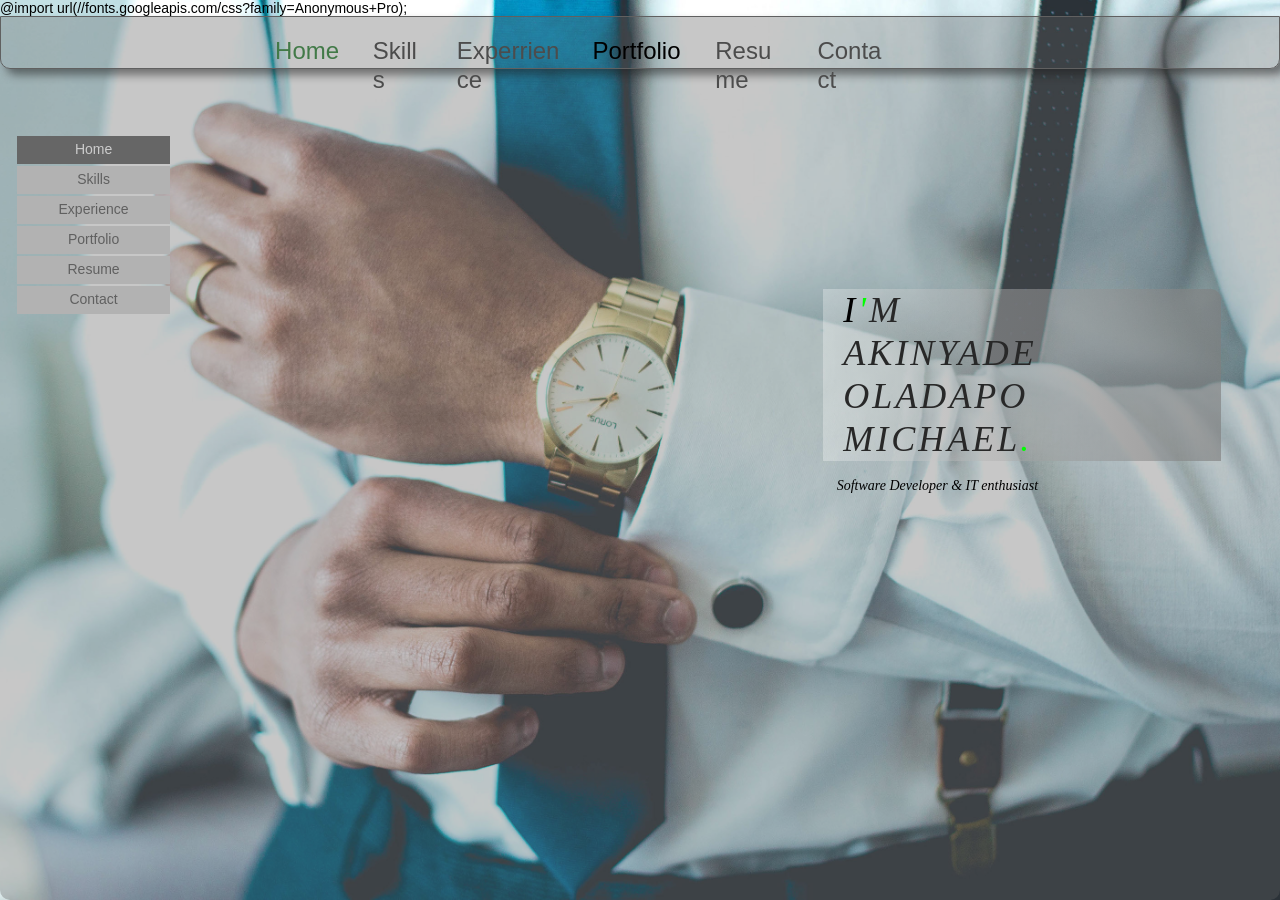
==== commit 26ee441c: "Update index.html" ====
--- a/index.html
+++ b/index.html
@@ -25,6 +25,7 @@
   ga('send', 'pageview');
 
 </script>
+	 @import url(//fonts.googleapis.com/css?family=Anonymous+Pro);
 
   
   <title>Home</title>
@@ -49,7 +50,7 @@
 </script>
    <!--The following script tag downloads a font from the Adobe Edge Web Fonts server for use within the web page. We recommend that you do not modify it.-->
  <script>var __adobewebfontsappname__="dreamweaver"</script>
- <script src="http://use.edgefonts.net/average:n4:default;advent-pro:n6,n2:default;anonymous-pro:n7,i7:default.js" type="text/javascript"></script>
+ <script src="https://use.edgefonts.net/average:n4:default;advent-pro:n6,n2:default;anonymous-pro:n7,i7:default.js" type="text/javascript"></script>
  </head>
  <body class="museBGSize">
 
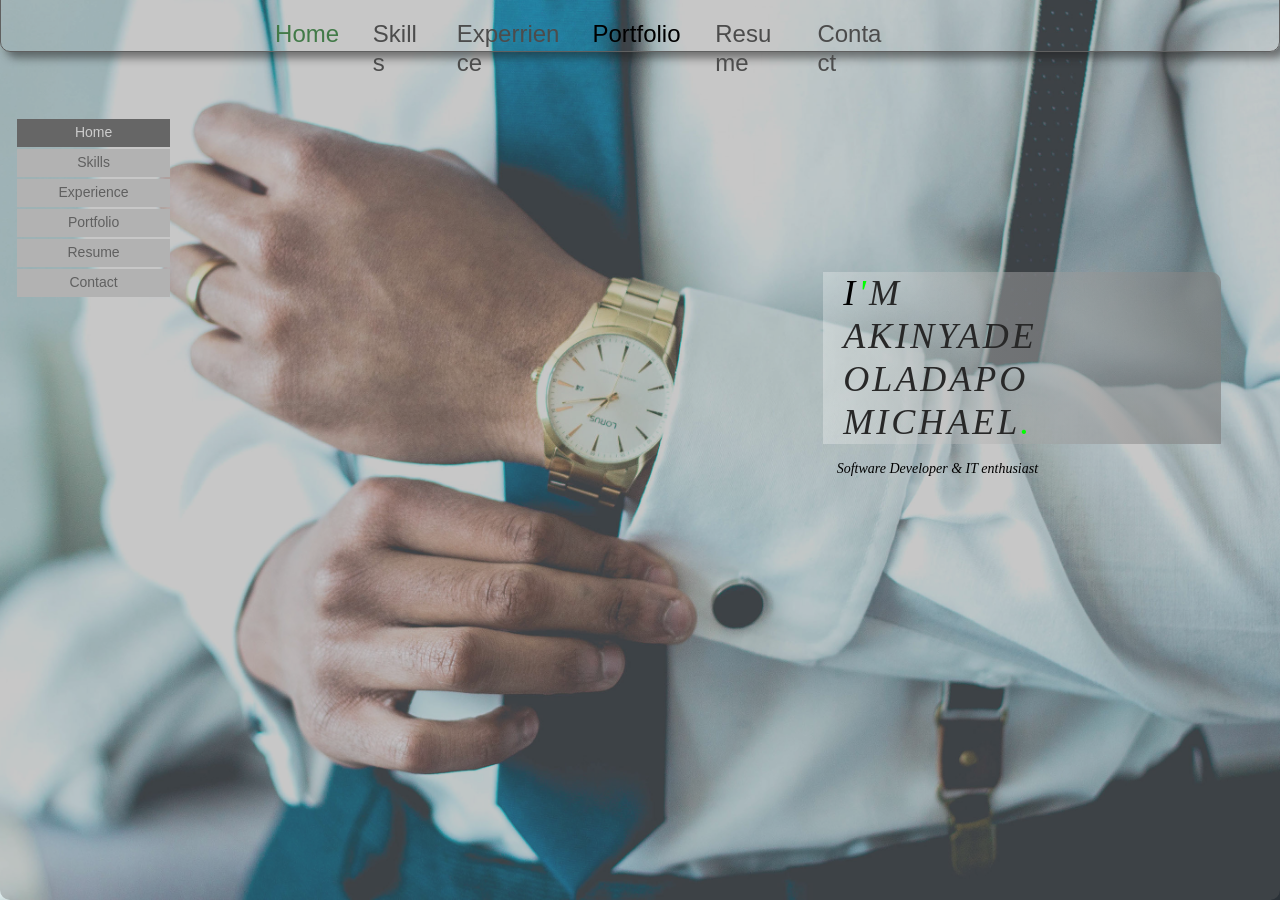
==== commit 6cc3c730: "Update index.html" ====
--- a/index.html
+++ b/index.html
@@ -25,7 +25,7 @@
   ga('send', 'pageview');
 
 </script>
-	 @import url(//fonts.googleapis.com/css?family=Anonymous+Pro);
+	 <link href='//fonts.googleapis.com/css?family=Open+Sans' rel='stylesheet' type='text/css'>
 
   
   <title>Home</title>
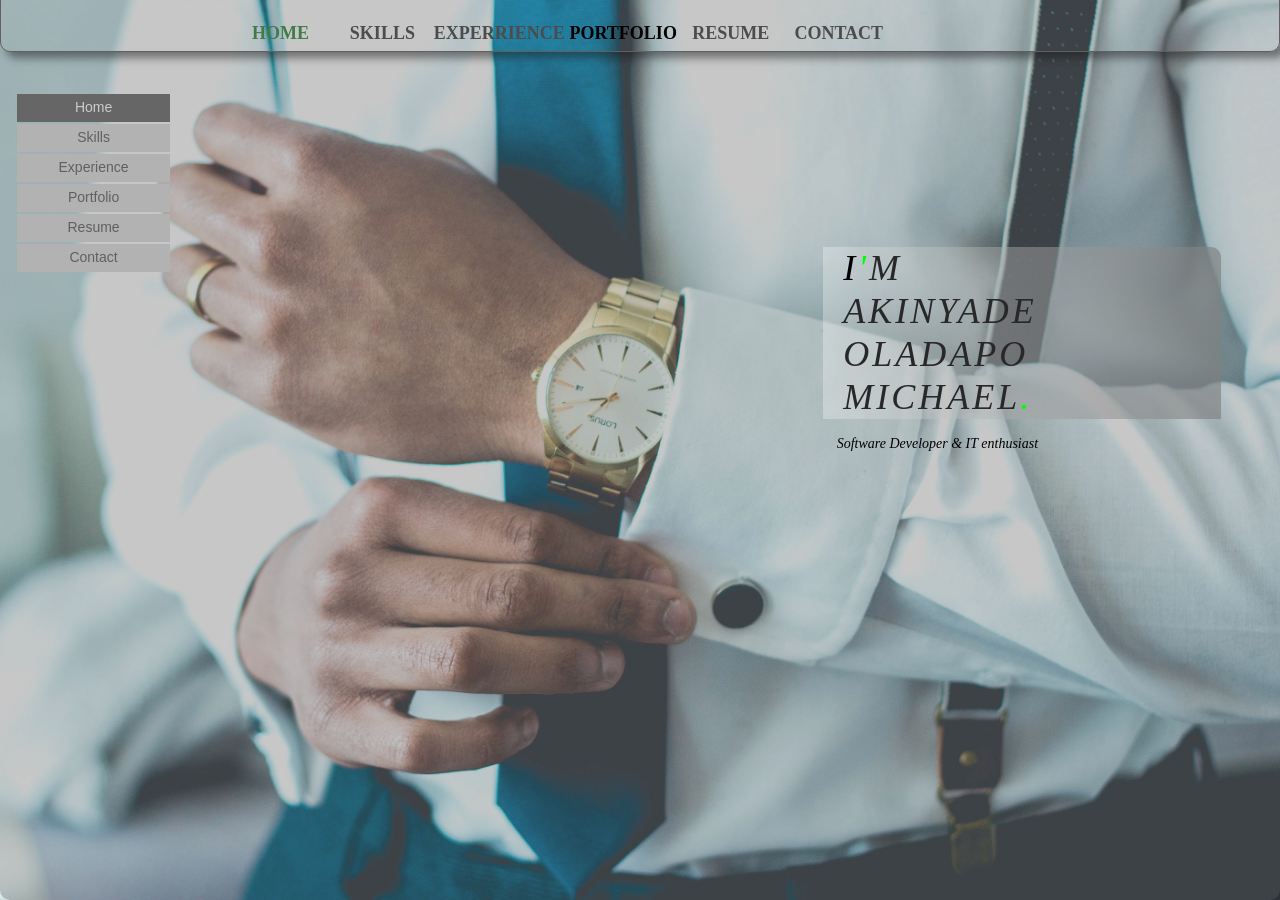
==== commit 3e8f9cde: "fix font" ====
--- a/index.html
+++ b/index.html
@@ -25,7 +25,7 @@
   ga('send', 'pageview');
 
 </script>
-	 <link href='//fonts.googleapis.com/css?family=Open+Sans' rel='stylesheet' type='text/css'>
+	 <link href='//fonts.googleapis.com/css?family=Anonymous+Pro' rel='stylesheet' type='text/css'>
 
   
   <title>Home</title>
@@ -36,6 +36,7 @@
   <link href="css/editedCss.css" rel="stylesheet" type="text/css">
     <link href="webfont/stylesheet.css" rel="stylesheet" type="text/css">
   <!-- Other scripts -->
+
   <script type="text/javascript">
    var __adobewebfontsappname__ = "muse";
 </script>
@@ -52,6 +53,7 @@
  <script>var __adobewebfontsappname__="dreamweaver"</script>
  <script src="https://use.edgefonts.net/average:n4:default;advent-pro:n6,n2:default;anonymous-pro:n7,i7:default.js" type="text/javascript"></script>
  </head>
+ 
  <body class="museBGSize">
 
 	 
@@ -61,22 +63,22 @@
      <header class="headerClass">
        <div class="clearfix" id="u364_align_to_page"> <a class="nonblock nontext MuseLinkActive clearfix grpelem" id="u368-4" href="index.html" data-sizePolicy="fixed" data-pintopage="page_fluidx">
          <!-- content -->
-         <p>Home</p>
+         <p class="header_txt_font" >Home</p>
          </a> <a class="nonblock nontext clearfix grpelem" id="u371-4" href="skills.html" data-sizePolicy="fixed" data-pintopage="page_fluidx">
            <!-- content -->
-           <p>Skills</p>
+           <p class="header_txt_font">Skills</p>
            </a> <a class="nonblock nontext clearfix grpelem" id="u374-4" href="experience.html" data-sizePolicy="fixed" data-pintopage="page_fluidx">
              <!-- content -->
-             <p>Experrience</p>
+             <p class="header_txt_font">Experrience</p>
              </a> <a class="nonblock nontext clearfix grpelem" id="u377-4" href="portfolio.html" data-sizePolicy="fixed" data-pintopage="page_fluidx">
                <!-- content -->
-               <p>Portfolio</p>
+               <p class="header_txt_font">Portfolio</p>
                </a> <a class="nonblock nontext clearfix grpelem" id="u380-4" href="https://drive.google.com/file/d/1VL9vpYdP83VgEGeyen7foeqJvXFzO1p0/view?usp=sharing"  target="_blank" data-sizePolicy="fixed" data-pintopage="page_fluidx">
                  <!-- content -->
-                 <p>Resume</p>
+                 <p class="header_txt_font">Resume</p>
                  </a> <a class="nonblock nontext clearfix grpelem" id="u383-4" href="contact.html" data-sizePolicy="fixed" data-pintopage="page_fluidx">
                    <!-- content -->
-                   <p>Contact</p>
+                   <p class="header_txt_font">Contact</p>
                  </a></div>
      </header>
      <div class="shadow rounded-corners" id="u364"><!-- group -->
@@ -89,7 +91,7 @@
        <a class="nonblock nontext MenuItem MenuItemWithSubMenu MuseMenuActive borderbox clearfix grpelem" id="u424" href="index.html"><!-- horizontal box --><div class="MenuItemLabel clearfix grpelem" id="u426-4" data-muse-temp-textContainer-sizePolicy="true" data-muse-temp-textContainer-pinning="true"><!-- content --><p>Home</p></div></a>
       </div>
       <div class="MenuItemContainer clearfix colelem" id="u428"><!-- horizontal box -->
-       <a class="nonblock nontext MenuItem MenuItemWithSubMenu borderbox clearfix grpelem" id="u429" href="skills.html"><!-- horizontal box --><div class="MenuItemLabel clearfix grpelem" id="u431-4" data-muse-temp-textContainer-sizePolicy="true" data-muse-temp-textContainer-pinning="true"><!-- content --><p>Skills</p></div></a>
+       <a class="nonblock nontext MenuItem MenuItemWithSubMenu borderbox clearfix grpelem" id="u429" href="skills.html"><!-- horizontal box --><div class="MenuItemLabel clearfix grpelem" id="u431-4" data-muse-temp-textContainer-sizePolicy="true" data-muse-temp-textContainer-pinning="true"><!-- content --><p class"headerFont">Skills</p></div></a>
       </div>
       <div class="MenuItemContainer clearfix colelem" id="u466"><!-- horizontal box -->
        <a class="nonblock nontext MenuItem MenuItemWithSubMenu borderbox clearfix grpelem" id="u467" href="experience.html"><!-- horizontal box --><div class="MenuItemLabel clearfix grpelem" id="u469-4" data-muse-temp-textContainer-sizePolicy="true" data-muse-temp-textContainer-pinning="true"><!-- content --><p>Experience</p></div></a>
